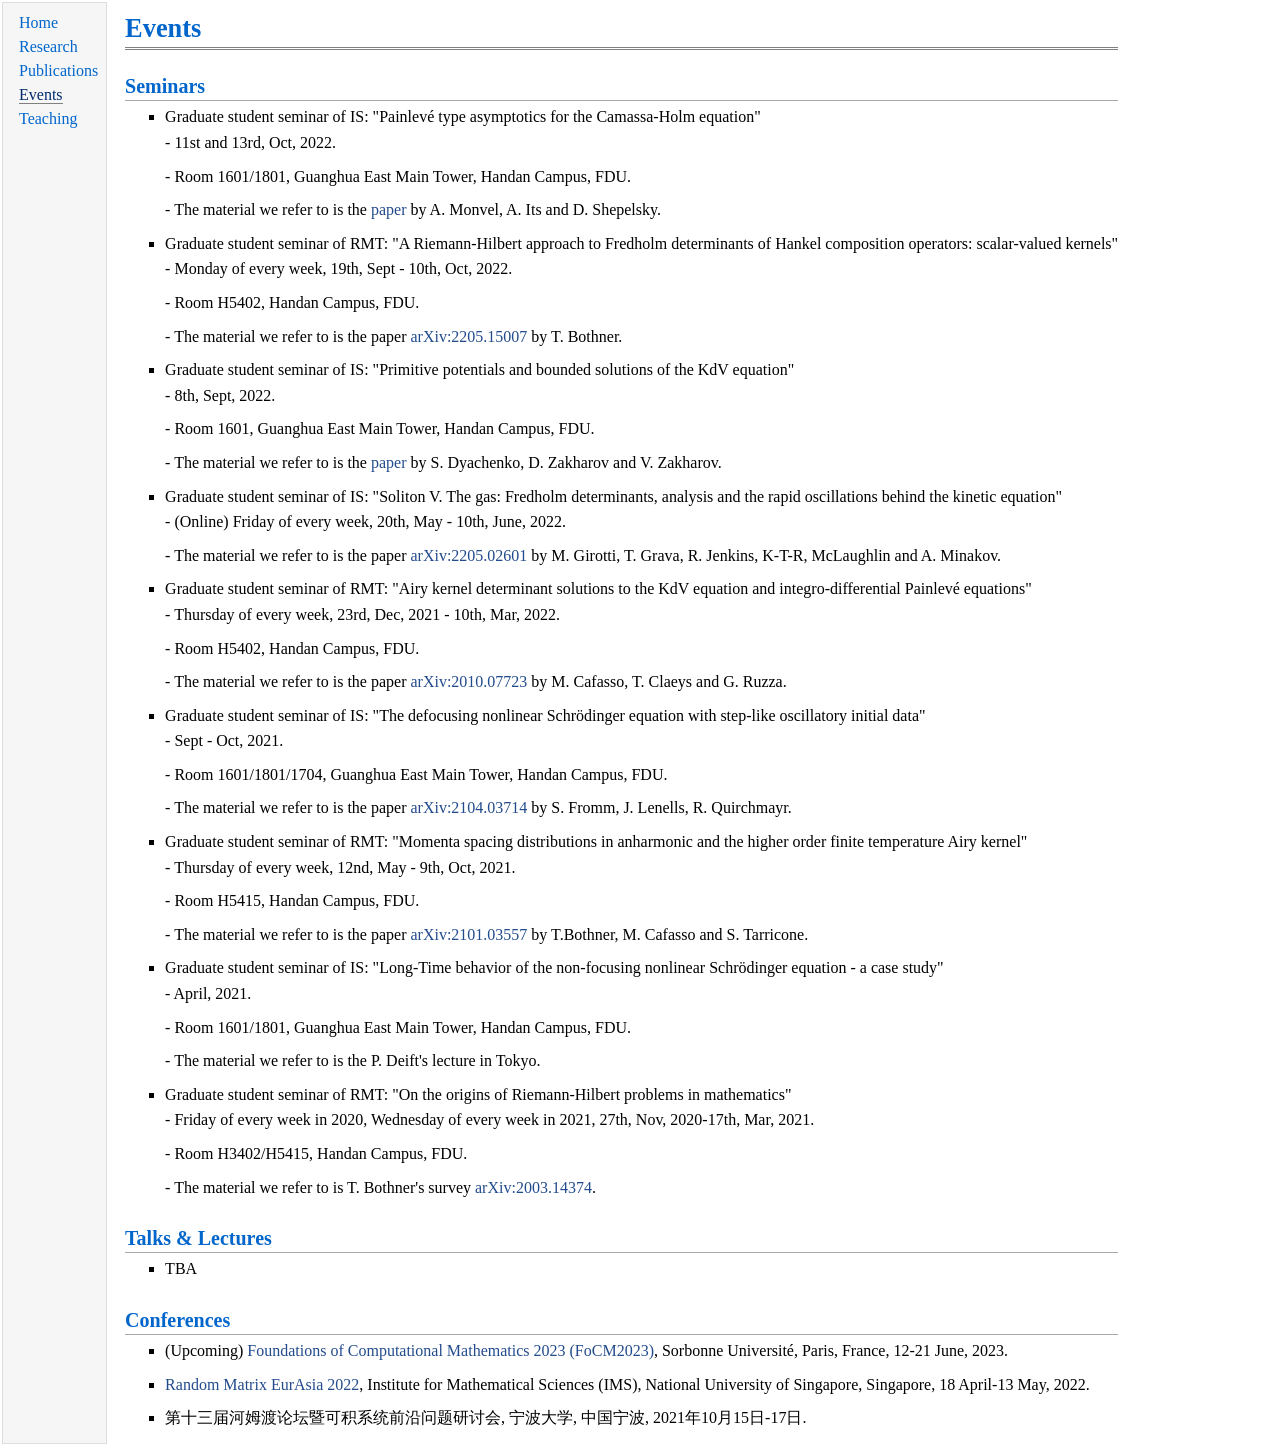
==== events.html @ f49d428e "Huge Updating" ====
<!DOCTYPE html PUBLIC "-//W3C//DTD XHTML 1.1//EN"
  "http://www.w3.org/TR/xhtml11/DTD/xhtml11.dtd">
<html xmlns="http://www.w3.org/1999/xhtml" xml:lang="en">
<head>
<meta name="generator" content="jemdoc, see http://jemdoc.jaboc.net/" />
<meta http-equiv="Content-Type" content="text/html;charset=utf-8" />
<link rel="shortcut icon" href="BrowserIcon.png" type="image/png" />
<link rel="stylesheet" href="jemdoc.css" type="text/css" />
<title>Events | Taiyang Xu</title>
</head>
<body>
<table summary="Table for page layout." id="tlayout">
<tr valign="top">
<td id="layout-menu">
<div class="menu-item"><a href="index.html">Home</a></div>
<div class="menu-item"><a href="research.html">Research</a></div>
<div class="menu-item"><a href="research.html">Publications</a></div>
<!-- <div class="menu-item"><a href="researchtopic.html">Research&nbsp;(by&nbsp;topic)</a></div> -->
<div class="menu-item"><a href="events.html" class="current">Events</a></div>
<div class="menu-item"><a href="teaching.html">Teaching</a></div>
<!-- <div class="menu-item"><a href="software.html">Software</a></div> -->
</td>
<td id="layout-content">
<div id="toptitle">
<h1>Events</h1>
</div>
<h2> Seminars</h2>
<ul>
<li><p>Graduate student seminar of IS: "Painlevé type asymptotics for the Camassa-Holm equation"</p></li>
					<p>- 11st and 13rd, Oct, 2022.</p> 
					<p>- Room 1601/1801, Guanghua East Main Tower, Handan Campus, FDU. </p>
					<p>- The material we refer to is the <a href="https://epubs.siam.org/doi/10.1137/090772976">paper</a> by A. Monvel, A. Its and D. Shepelsky.</p>


<li><p>Graduate student seminar of RMT: "A Riemann-Hilbert approach to Fredholm determinants of Hankel composition operators: scalar-valued kernels"</p></li>
					<p>- Monday of every week, 19th, Sept - 10th, Oct, 2022. </p>
					<p>- Room H5402, Handan Campus, FDU.</p>
					<p>- The material we refer to is the paper <a href="https://arxiv.org/pdf/2205.15007.pdf">arXiv:2205.15007</a> by T. Bothner.</p>

<li><p>Graduate student seminar of IS: "Primitive potentials and bounded solutions of the KdV equation"</p></li>
        <p>- 8th, Sept, 2022.</p>
        <p>- Room 1601, Guanghua East Main Tower, Handan Campus, FDU.</p>
        <p>- The material we refer to is the <a href="https://www.sciencedirect.com/science/article/pii/S0167278916301518">paper </a> by S. Dyachenko, D. Zakharov and V. Zakharov.</p>

<li><p>Graduate student seminar of IS: "Soliton V. The gas: Fredholm determinants, analysis and the rapid oscillations behind the kinetic equation"</p></li>
				<p>- (Online) Friday of every week, 20th, May - 10th, June, 2022.</p>
				<p>- The material we refer to is the paper <a href="https://arxiv.org/pdf/2205.02601.pdf">arXiv:2205.02601</a> by M. Girotti, T. Grava, R. Jenkins, K-T-R, McLaughlin and A. Minakov.</p>	 
		
<li><p>Graduate student seminar of RMT: "Airy kernel determinant solutions to the KdV equation and integro-differential Painlevé equations"</p></li>
					<p>- Thursday of every week, 23rd, Dec, 2021 - 10th, Mar, 2022.</p>
					<p>- Room H5402, Handan Campus, FDU.</p>
					<p>- The material we refer to is the paper <a href="https://arxiv.org/pdf/2010.07723.pdf">arXiv:2010.07723</a> by M. Cafasso, T. Claeys and G. Ruzza.</p>
			
<li><p>Graduate student seminar of IS: "The defocusing nonlinear Schrödinger equation with step-like oscillatory initial data"</p></li>
					<p>- Sept - Oct, 2021.</p>
					<p>- Room 1601/1801/1704, Guanghua East Main Tower, Handan Campus, FDU. </p>
					<p>- The material we refer to is the paper <a href="https://arxiv.org/pdf/2104.03714.pdf">arXiv:2104.03714</a> by S. Fromm, J. Lenells, R. Quirchmayr.</p>
			
<li><p>Graduate student seminar of RMT: "Momenta spacing distributions in anharmonic and the higher order finite temperature Airy kernel"</p></li>
					<p>- Thursday of every week, 12nd, May - 9th, Oct, 2021.</p>
					<p>- Room H5415, Handan Campus, FDU.</p>
					<p>- The material we refer to is the paper <a href="https://arxiv.org/pdf/2101.03557.pdf">arXiv:2101.03557</a> by T.Bothner, M. Cafasso and S. Tarricone.</p>
			
<li><p>Graduate student seminar of IS: "Long-Time behavior of the non-focusing nonlinear Schrödinger equation - a case study"</p></li>
					<p>- April, 2021.</p>
					<p>- Room 1601/1801, Guanghua East Main Tower, Handan Campus, FDU.</p>
					<p>- The material we refer to is the P. Deift's lecture in Tokyo.</p>
			
<li><p>Graduate student seminar of RMT: "On the origins of Riemann-Hilbert problems in mathematics"</p></li>
			<p>- Friday of every week in 2020, Wednesday of every week in 2021, 27th, Nov, 2020-17th, Mar, 2021.</p>
			<p>- Room H3402/H5415, Handan Campus, FDU.</p>
			<p>- The material we refer to is T. Bothner's survey <a href="https://arxiv.org/pdf/2003.14374.pdf">arXiv:2003.14374</a>.</p>           
</ul>
</div>

<h2>Talks & Lectures</h2>
</div>
<ul><li><p>TBA</p></li></ul>

<h2> Conferences</h2>
</div>
<ul><li><p>(Upcoming) <a href="https://focm2023.org/">Foundations of Computational Mathematics 2023 (FoCM2023)</a>, Sorbonne Université, Paris, France, 12-21 June, 2023.</p></li></ul>
<ul><li><p><a href="https://ims.nus.edu.sg/events/random-matrix-eurasia-2022/">Random Matrix EurAsia 2022</a>, Institute for Mathematical Sciences (IMS), National University of Singapore, Singapore, 18 April-13 May, 2022.</p></li></ul>
<ul><li><p>第十三届河姆渡论坛暨可积系统前沿问题研讨会, 宁波大学, 中国宁波, 2021年10月15日-17日.</p></li></ul>


</td>
</tr>
</table>
</body>
</html>
---- jemdoc.css ----
/* Default css file for jemdoc. */

table#tlayout {
    border: none;
    border-collapse: separate;
    background: white;
}

body {
	background: white;
	font-family: Georgia, serif;
	padding-bottom: 8px;
	margin: 0;
}


#layout-menu {
	background: #f6f6f6;
	border: 1px solid #dddddd;
	padding-top: 0.5em;
	padding-left: 8px;
	padding-right: 8px;
	font-size: 1.0em;
	width: auto;
	white-space: nowrap;
    text-align: left;
    vertical-align: top;
}

#layout-menu td {
	background: #f4f4f4;
    vertical-align: top;
}

#layout-content {
	padding-top: 0.0em;
	padding-left: 1.0em;
	padding-right: 1.0em;
    border: none;
    background: white;
    text-align: left;
    vertical-align: top;
}

#layout-menu a {
	line-height: 1.5em;
	margin-left: 0.5em;
}

tt {
    background: #ffffdd;
}

pre, tt {
	font-size: 90%;
	font-family: monaco, monospace;
}

a, a > tt {
	color: #224b8d;
	text-decoration: none;
}

a:hover {
	border-bottom: 1px gray dotted;
}

#layout-menu a.current:link, #layout-menu a.current:visited {
	color: #022b6d;
	border-bottom: 1px gray solid;
}
#layout-menu a:link, #layout-menu a:visited, #layout-menu a:hover {
	color: #0066cc;
	text-decoration: none;
}
#layout-menu a:hover {
	text-decoration: none;
}

div.menu-category {
	border-bottom: 1px solid gray;
	margin-top: 0.8em;
	padding-top: 0.2em;
	padding-bottom: 0.1em;
	font-weight: bold;
}

div.menu-item {
	padding-left: 16px;
	text-indent: -16px;
}

div#toptitle {
	padding-bottom: 0.2em;
	margin-bottom: 1.5em;
	border-bottom: 3px double gray;
}

/* Reduce space if we begin the page with a title. */
div#toptitle + h2, div#toptitle + h3 {
	margin-top: -0.7em;
}

div#subtitle {
	margin-top: 0.0em;
	margin-bottom: 0.0em;
	padding-top: 0em;
	padding-bottom: 0.1em;
}

em {
	font-style: italic;
}

strong {
	font-weight: bold;
}


h1, h2, h3 {
        color: #0066cc;
	margin-top: 0.7em;
	margin-bottom: 0.3em;
	padding-bottom: 0.2em;
	line-height: 1.0;
	padding-top: 0.5em;
	border-bottom: 1px solid #aaaaaa;
}

h1 {
	font-size: 165%;
}

h2 {
	padding-top: 0.8em;
	font-size: 125%;
}

h2 + h3 {
    padding-top: 0.2em;
}

h3 {
	font-size: 110%;
	border-bottom: none;
}

p {
	margin-top: 0.0em;
	margin-bottom: 0.8em;
	padding: 0;
	line-height: 1.3;
}

pre {
	padding: 0;
	margin: 0;
}

div#footer {
	font-size: small;
	border-top: 1px solid #c0c0c0;
	padding-top: 0.1em;
	margin-top: 4.0em;
	color: #c0c0c0;
}

div#footer a {
	color: #80a0b0;
}

div#footer-text {
	float: left;
	padding-bottom: 8px;
}

ul, ol, dl {
	margin-top: 0.2em;
	padding-top: 0;
	margin-bottom: 0.8em;
}

dt {
	margin-top: 0.5em;
	margin-bottom: 0;
}

dl {
	margin-left: 20px;
}

dd {
	color: #222222;
}

dd > *:first-child {
	margin-top: 0;
}

ul {
	list-style-position: outside;
	list-style-type: square;
}

p + ul, p + ol {
	margin-top: -0.5em;
}

li ul, li ol {
	margin-top: -0.3em;
}

ol {
	list-style-position: outside;
	list-style-type: decimal;
}

li p, dd p {
	margin-bottom: 0.3em;
}


ol ol {
	list-style-type: lower-alpha;
}

ol ol ol {
	list-style-type: lower-roman;
}

p + div.codeblock {
	margin-top: -0.6em;
}

div.codeblock, div.infoblock {
	margin-right: 0%;
	margin-top: 1.2em;
	margin-bottom: 1.3em;
}

div.blocktitle {
	font-weight: bold;
	color: #cd7b62;
	margin-top: 1.2em;
	margin-bottom: 0.1em;
}

div.blockcontent {
	border: 1px solid silver;
	padding: 0.3em 0.5em;
}

div.infoblock > div.blockcontent {
	background: #ffffee;
}

div.blockcontent p + ul, div.blockcontent p + ol {
	margin-top: 0.4em;
}

div.infoblock p {
	margin-bottom: 0em;
}

div.infoblock li p, div.infoblock dd p {
	margin-bottom: 0.5em;
}

div.infoblock p + p {
	margin-top: 0.8em;
}

div.codeblock > div.blockcontent {
	background: #f6f6f6;
}

span.pycommand {
	color: #000070;
}

span.statement {
	color: #008800;
}
span.builtin {
	color: #000088;
}
span.special {
	color: #990000;
}
span.operator {
	color: #880000;
}
span.error {
	color: #aa0000;
}
span.comment, span.comment > *, span.string, span.string > * {
	color: #606060;
}

@media print {
	#layout-menu { display: none; }
}

#fwtitle {
	margin: 2px;
}

#fwtitle #toptitle {
	padding-left: 0.5em;
	margin-bottom: 0.5em;
}

#layout-content h1:first-child, #layout-content h2:first-child, #layout-content h3:first-child {
	margin-top: -0.7em;
}

div#toptitle h1, #layout-content div#toptitle h1 {
	margin-bottom: 0.0em;
	padding-bottom: 0.1em;
	padding-top: 0;
	margin-top: 0.5em;
	border-bottom: none;
}

img.eq {
	padding: 0;
	padding-left: 0.1em;
	padding-right: 0.1em;
	margin: 0;
}

img.eqwl {
	padding-left: 2em;
	padding-top: 0.6em;
	padding-bottom: 0.2em;
	margin: 0;
}

table {
    border: 2px solid black;
    border-collapse: collapse;
}

td {
    padding: 2px;
    padding-left: 0.5em;
    padding-right: 0.5em;
    text-align: center;
    border: 1px solid gray;
}

table + table {
    margin-top: 1em;
}

tr.heading {
    font-weight: bold;
    border-bottom: 2px solid black;
}

img {
    border: none;
}

table.imgtable, table.imgtable td {
    border: none;
    text-align: left;
}
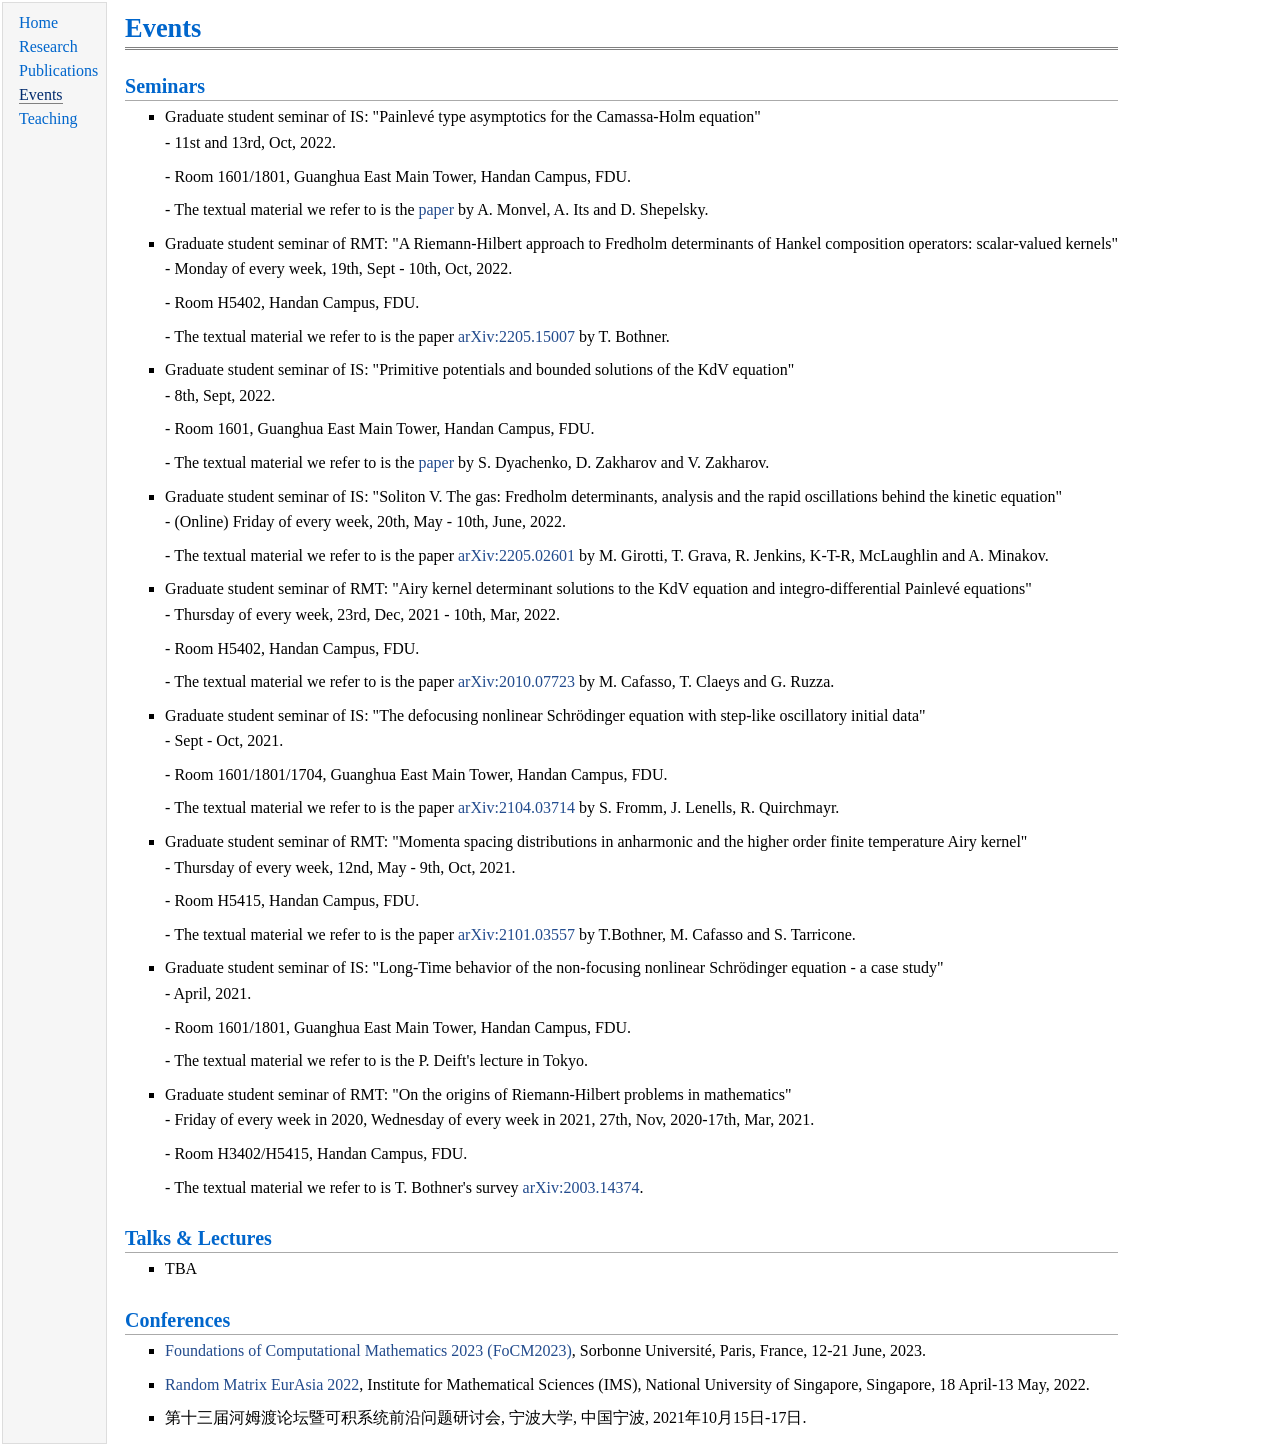
==== commit c3447182: "update 4th, July, 2023" ====
--- a/events.html
+++ b/events.html
@@ -14,7 +14,7 @@
 <td id="layout-menu">
 <div class="menu-item"><a href="index.html">Home</a></div>
 <div class="menu-item"><a href="research.html">Research</a></div>
-<div class="menu-item"><a href="research.html">Publications</a></div>
+<div class="menu-item"><a href="publications.html">Publications</a></div>
 <!-- <div class="menu-item"><a href="researchtopic.html">Research&nbsp;(by&nbsp;topic)</a></div> -->
 <div class="menu-item"><a href="events.html" class="current">Events</a></div>
 <div class="menu-item"><a href="teaching.html">Teaching</a></div>
@@ -29,47 +29,47 @@
 <li><p>Graduate student seminar of IS: "Painlevé type asymptotics for the Camassa-Holm equation"</p></li>
 					<p>- 11st and 13rd, Oct, 2022.</p> 
 					<p>- Room 1601/1801, Guanghua East Main Tower, Handan Campus, FDU. </p>
-					<p>- The material we refer to is the <a href="https://epubs.siam.org/doi/10.1137/090772976">paper</a> by A. Monvel, A. Its and D. Shepelsky.</p>
+					<p>- The textual material we refer to is the <a href="https://epubs.siam.org/doi/10.1137/090772976">paper</a> by A. Monvel, A. Its and D. Shepelsky.</p>
 
 
 <li><p>Graduate student seminar of RMT: "A Riemann-Hilbert approach to Fredholm determinants of Hankel composition operators: scalar-valued kernels"</p></li>
 					<p>- Monday of every week, 19th, Sept - 10th, Oct, 2022. </p>
 					<p>- Room H5402, Handan Campus, FDU.</p>
-					<p>- The material we refer to is the paper <a href="https://arxiv.org/pdf/2205.15007.pdf">arXiv:2205.15007</a> by T. Bothner.</p>
+					<p>- The textual material we refer to is the paper <a href="https://arxiv.org/pdf/2205.15007.pdf">arXiv:2205.15007</a> by T. Bothner.</p>
 
 <li><p>Graduate student seminar of IS: "Primitive potentials and bounded solutions of the KdV equation"</p></li>
         <p>- 8th, Sept, 2022.</p>
         <p>- Room 1601, Guanghua East Main Tower, Handan Campus, FDU.</p>
-        <p>- The material we refer to is the <a href="https://www.sciencedirect.com/science/article/pii/S0167278916301518">paper </a> by S. Dyachenko, D. Zakharov and V. Zakharov.</p>
+        <p>- The textual material we refer to is the <a href="https://www.sciencedirect.com/science/article/pii/S0167278916301518">paper </a> by S. Dyachenko, D. Zakharov and V. Zakharov.</p>
 
 <li><p>Graduate student seminar of IS: "Soliton V. The gas: Fredholm determinants, analysis and the rapid oscillations behind the kinetic equation"</p></li>
 				<p>- (Online) Friday of every week, 20th, May - 10th, June, 2022.</p>
-				<p>- The material we refer to is the paper <a href="https://arxiv.org/pdf/2205.02601.pdf">arXiv:2205.02601</a> by M. Girotti, T. Grava, R. Jenkins, K-T-R, McLaughlin and A. Minakov.</p>	 
+				<p>- The textual material we refer to is the paper <a href="https://arxiv.org/pdf/2205.02601.pdf">arXiv:2205.02601</a> by M. Girotti, T. Grava, R. Jenkins, K-T-R, McLaughlin and A. Minakov.</p>	 
 		
 <li><p>Graduate student seminar of RMT: "Airy kernel determinant solutions to the KdV equation and integro-differential Painlevé equations"</p></li>
 					<p>- Thursday of every week, 23rd, Dec, 2021 - 10th, Mar, 2022.</p>
 					<p>- Room H5402, Handan Campus, FDU.</p>
-					<p>- The material we refer to is the paper <a href="https://arxiv.org/pdf/2010.07723.pdf">arXiv:2010.07723</a> by M. Cafasso, T. Claeys and G. Ruzza.</p>
+					<p>- The textual material we refer to is the paper <a href="https://arxiv.org/pdf/2010.07723.pdf">arXiv:2010.07723</a> by M. Cafasso, T. Claeys and G. Ruzza.</p>
 			
 <li><p>Graduate student seminar of IS: "The defocusing nonlinear Schrödinger equation with step-like oscillatory initial data"</p></li>
 					<p>- Sept - Oct, 2021.</p>
 					<p>- Room 1601/1801/1704, Guanghua East Main Tower, Handan Campus, FDU. </p>
-					<p>- The material we refer to is the paper <a href="https://arxiv.org/pdf/2104.03714.pdf">arXiv:2104.03714</a> by S. Fromm, J. Lenells, R. Quirchmayr.</p>
+					<p>- The textual material we refer to is the paper <a href="https://arxiv.org/pdf/2104.03714.pdf">arXiv:2104.03714</a> by S. Fromm, J. Lenells, R. Quirchmayr.</p>
 			
 <li><p>Graduate student seminar of RMT: "Momenta spacing distributions in anharmonic and the higher order finite temperature Airy kernel"</p></li>
 					<p>- Thursday of every week, 12nd, May - 9th, Oct, 2021.</p>
 					<p>- Room H5415, Handan Campus, FDU.</p>
-					<p>- The material we refer to is the paper <a href="https://arxiv.org/pdf/2101.03557.pdf">arXiv:2101.03557</a> by T.Bothner, M. Cafasso and S. Tarricone.</p>
+					<p>- The textual material we refer to is the paper <a href="https://arxiv.org/pdf/2101.03557.pdf">arXiv:2101.03557</a> by T.Bothner, M. Cafasso and S. Tarricone.</p>
 			
 <li><p>Graduate student seminar of IS: "Long-Time behavior of the non-focusing nonlinear Schrödinger equation - a case study"</p></li>
 					<p>- April, 2021.</p>
 					<p>- Room 1601/1801, Guanghua East Main Tower, Handan Campus, FDU.</p>
-					<p>- The material we refer to is the P. Deift's lecture in Tokyo.</p>
+					<p>- The textual material we refer to is the P. Deift's lecture in Tokyo.</p>
 			
 <li><p>Graduate student seminar of RMT: "On the origins of Riemann-Hilbert problems in mathematics"</p></li>
 			<p>- Friday of every week in 2020, Wednesday of every week in 2021, 27th, Nov, 2020-17th, Mar, 2021.</p>
 			<p>- Room H3402/H5415, Handan Campus, FDU.</p>
-			<p>- The material we refer to is T. Bothner's survey <a href="https://arxiv.org/pdf/2003.14374.pdf">arXiv:2003.14374</a>.</p>           
+			<p>- The textual material we refer to is T. Bothner's survey <a href="https://arxiv.org/pdf/2003.14374.pdf">arXiv:2003.14374</a>.</p>           
 </ul>
 </div>
 
@@ -79,7 +79,7 @@
 
 <h2> Conferences</h2>
 </div>
-<ul><li><p>(Upcoming) <a href="https://focm2023.org/">Foundations of Computational Mathematics 2023 (FoCM2023)</a>, Sorbonne Université, Paris, France, 12-21 June, 2023.</p></li></ul>
+<ul><li><p><a href="https://focm2023.org/">Foundations of Computational Mathematics 2023 (FoCM2023)</a>, Sorbonne Université, Paris, France, 12-21 June, 2023.</p></li></ul>
 <ul><li><p><a href="https://ims.nus.edu.sg/events/random-matrix-eurasia-2022/">Random Matrix EurAsia 2022</a>, Institute for Mathematical Sciences (IMS), National University of Singapore, Singapore, 18 April-13 May, 2022.</p></li></ul>
 <ul><li><p>第十三届河姆渡论坛暨可积系统前沿问题研讨会, 宁波大学, 中国宁波, 2021年10月15日-17日.</p></li></ul>
 
